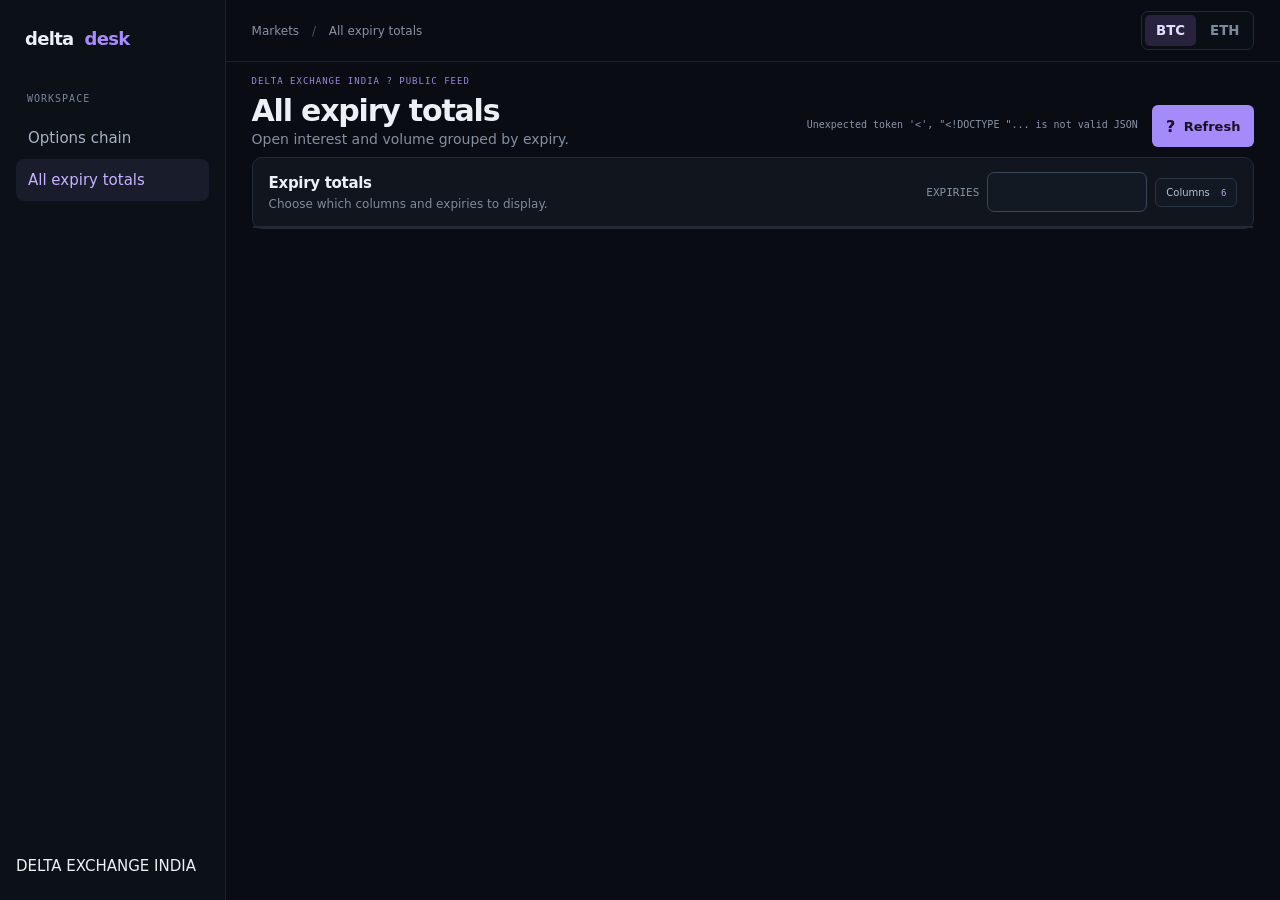
==== templates/totals.html @ e9b01094 "Implement totals API and UI for expiry data; refactor app.js to use dynamic columns" ====
<!doctype html><html lang="en"><head><meta charset="utf-8"><meta name="viewport" content="width=device-width,initial-scale=1"><title>All expiry totals - Delta Desk</title><link rel="stylesheet" href="/static/style.css"></head><body><div class="app-shell"><aside class="sidebar"><a class="brand" href="/">delta<span class="brand-light">desk</span></a><div class="side-label">WORKSPACE</div><a class="nav" href="/">Options chain</a><a class="nav active" href="/totals">All expiry totals</a><div class="sidebar-bottom">DELTA EXCHANGE INDIA</div></aside><main class="main"><header class="topbar"><div class="crumb">Markets <span>/</span> All expiry totals</div><div class="asset-picker"><button class="asset active" data-asset="BTC">BTC</button><button class="asset" data-asset="ETH">ETH</button></div></header><section class="content"><div class="page-heading"><div><div class="eyebrow">DELTA EXCHANGE INDIA ? PUBLIC FEED</div><h1>All expiry totals</h1><p class="subtitle">Open interest and volume grouped by expiry.</p></div><div class="totals-page-actions"><div id="status" class="last-updated">Loading market data...</div><button class="refresh-button" id="totalsRefresh"><span>?</span> Refresh</button></div></div><section class="chain-section"><div class="chain-header"><div><h2>Expiry totals</h2><p>Choose which columns and expiries to display.</p></div><div class="chain-actions"><label class="totals-filter">EXPIRIES <select id="expiryFilter" multiple size="1" title="Use Ctrl or Command to select multiple expiries"></select></label><div class="column-control"><button class="outline-button" id="totalsColumnsBtn">Columns <b id="totalsColumnCount">6</b></button><div class="column-menu hidden" id="totalsColumnMenu"><div class="menu-title">VISIBLE COLUMNS</div><div id="totalsColumnOptions"></div></div></div></div></div><div class="table-wrap"><table id="totalsTable"><thead></thead><tbody id="totals"></tbody><tfoot id="totalsFoot"></tfoot></table></div></section></section></main></div><script src="/static/columns.js"></script><script src="/static/totals.js"></script></body></html>
---- static/style.css ----
:root{color-scheme:dark;--bg:#090c12;--panel:#10151e;--panel2:#141a25;--line:#202836;--muted:#7b879a;--text:#ecf1f8;--accent:#a88bff;--green:#49d6a0;--red:#ff7285;--mono:"DM Mono",monospace;--sans:Manrope,system-ui,sans-serif}*{box-sizing:border-box}body{margin:0;background:var(--bg);color:var(--text);font-family:var(--sans);font-size:13px}.app-shell{min-height:100vh;display:grid;grid-template-columns:226px minmax(0,1fr)}.sidebar{background:#0c1017;border-right:1px solid #1b2330;min-height:100vh;padding:25px 16px;display:flex;flex-direction:column}.brand{display:flex;align-items:center;gap:11px;text-decoration:none;color:var(--text);font-size:18px;font-weight:800;letter-spacing:-.7px;padding:3px 9px 44px}.brand-mark{width:34px;height:34px;border-radius:11px;background:#a78bfa;color:#141020;display:grid;place-items:center;font-size:23px}.brand-light{color:#a88bff}.brand small{display:block;font:9px var(--mono);letter-spacing:1.55px;color:#69758a;margin-top:3px}.side-label,.eyebrow,.metric-label,.expiry-picker label,.summary-top,.menu-title{font:10px var(--mono);letter-spacing:1px;color:#78859a}.side-label{padding:0 11px 13px}.nav{color:#a8b2c3;text-decoration:none;display:flex;align-items:center;gap:11px;padding:12px;border-radius:8px}.nav.active{background:#191c2a;color:#c7b2ff}.nav-icon{font-size:18px}.nav-dot{margin-left:auto;width:5px;height:5px;border-radius:50%;background:#aa8cff}.sidebar-bottom{margin-top:auto}.api-status{display:flex;gap:8px;align-items:center;background:#101820;border:1px solid #1d302e;border-radius:7px;padding:10px 9px;color:#93a99f;font:9px var(--mono);letter-spacing:.5px}.api-status i,.live-label i,.pulse{width:7px;height:7px;background:var(--green);border-radius:50%;box-shadow:0 0 10px #49d6a066}.exchange-mark{font:9px var(--mono);color:#5e6878;letter-spacing:1px;margin:17px 9px 0}.exchange-mark span{color:#a48af5}.main{min-width:0}.topbar{height:62px;border-bottom:1px solid #1a222d;display:flex;justify-content:space-between;align-items:center;padding:0 36px}.crumb{color:#8792a4;font-size:12px}.crumb span{padding:0 9px;color:#475263}.top-right{display:flex;align-items:center;gap:16px}.live-label{display:flex;align-items:center;gap:7px;font:9px var(--mono);letter-spacing:.7px;color:#a1b0b3}.icon-button{border:1px solid var(--line);background:var(--panel);color:#b6c0ce;width:30px;height:30px;border-radius:7px;font-size:18px;cursor:pointer}.avatar{width:27px;height:27px;border-radius:50%;background:#222a37;color:#c8d1dc;display:grid;place-items:center;font-weight:700}.content{max-width:1580px;margin:auto;padding:33px 36px 24px}.page-heading{display:flex;align-items:flex-end;justify-content:space-between;margin-bottom:23px}.eyebrow{font-size:9px;color:#9c87dc}.eyebrow span{color:#526075;padding:0 5px}h1{font-size:27px;letter-spacing:-1.2px;margin:7px 0 3px}.subtitle{font-size:12px;color:#8290a3;margin:0}.last-updated{display:flex;align-items:center;gap:8px;color:#8896a9;font:10px var(--mono);padding-bottom:3px}.pulse{width:6px;height:6px}.market-strip{min-height:82px;background:linear-gradient(105deg,#121824,#10151e);border:1px solid #222c3b;border-radius:10px;display:flex;align-items:center;padding:14px 18px;gap:22px;margin-bottom:16px}.asset-picker{padding:3px;background:#0a0f16;border:1px solid #212a37;border-radius:7px;display:flex;gap:3px}.asset{border:0;border-radius:5px;background:transparent;color:#7d8a9d;padding:8px 11px;font-family:var(--sans);font-weight:700;cursor:pointer}.asset span{margin-left:3px}.asset.active{color:#e5ddff;background:#28233c}.market-price{display:grid;grid-template-columns:auto auto;align-items:baseline;column-gap:10px}.metric-label{grid-column:1/-1;font-size:9px;margin-bottom:3px}.market-price strong{font:500 19px var(--mono);letter-spacing:-.5px}.price-unit{font:9px var(--mono);color:#69778b}.market-divider{height:39px;width:1px;background:#293240;margin:0 5px}.expiry-picker{display:grid;gap:6px}.expiry-picker label{font-size:9px}.expiry-picker select{background:#0d121a;border:1px solid #293342;color:#dbe3ed;border-radius:6px;padding:8px 30px 8px 10px;font:11px var(--mono);min-width:154px}.refresh-button{margin-left:auto;background:#a58afa;color:#171224;border:0;border-radius:6px;padding:9px 14px;font:700 11px var(--sans);cursor:pointer}.refresh-button span{font-size:16px;vertical-align:-1px;margin-right:4px}.summary-grid{display:grid;grid-template-columns:repeat(4,minmax(0,1fr));gap:12px;margin-bottom:25px}.summary-card{background:var(--panel);border:1px solid #202a38;border-radius:9px;padding:15px 16px;min-height:104px}.summary-top{display:flex;justify-content:space-between;align-items:center;font-size:9px}.card-glyph{font-size:15px}.violet{color:#b49aff}.green{color:var(--green)}.red{color:var(--red)}.blue{color:#83bfff}.summary-card strong{display:block;font:500 22px var(--mono);margin:8px 0 4px}.summary-card small{font-size:10px;color:#7e8b9f}.chain-section{background:#10151e;border:1px solid #222c39;border-radius:10px;overflow:visible}.chain-header{display:flex;justify-content:space-between;align-items:center;padding:18px 19px 16px}.section-title{display:flex;align-items:center;gap:10px}h2{font-size:15px;letter-spacing:-.3px;margin:0}.chain-header p{font-size:10px;color:#7f8b9d;margin:5px 0 0}.expiry-badge{font:9px var(--mono);color:#baa9fa;border:1px solid #3a3157;background:#201c30;padding:4px 7px;border-radius:4px}.chain-actions{display:flex;gap:8px}.column-control{position:relative}.outline-button{background:#121923;border:1px solid #2a3544;border-radius:6px;color:#b6c0ce;padding:8px 10px;font:10px var(--sans);cursor:pointer}.outline-button b{font:9px var(--mono);color:#baa8fa;margin-left:8px}.column-menu{position:absolute;z-index:4;right:0;top:38px;width:210px;padding:13px;background:#171e29;border:1px solid #303b4a;box-shadow:0 14px 40px #0009;border-radius:8px}.hidden{display:none}.menu-title{font-size:9px;padding-bottom:9px;border-bottom:1px solid #2c3542;margin-bottom:6px}.column-option{display:flex;align-items:center;gap:9px;padding:6px 2px;color:#bdc7d5;font-size:11px;cursor:pointer}.column-option input{accent-color:#a58afa}.table-wrap{width:100%;overflow:auto;border-top:1px solid #202a37;border-bottom:1px solid #202a37}table{width:100%;border-collapse:collapse;min-width:1020px;font-variant-numeric:tabular-nums}thead{background:#121923}th{font:9px var(--mono);letter-spacing:.45px;color:#8996a8;padding:11px 10px;text-align:right;white-space:nowrap;border-bottom:1px solid #26303e}td{padding:9px 10px;text-align:right;font:10px var(--mono);color:#c0cad8;border-bottom:1px solid #1d2631;white-space:nowrap}tbody tr:hover{background:#171e29}.call-head{text-align:center!important;color:#68d5a9!important}.put-head{text-align:center!important;color:#fa8390!important}.strike-head{text-align:center!important}.type-cell{text-align:center;font:9px var(--sans);font-weight:700}.type-call{color:#60d6a6}.type-put{color:#ff8091}.strike-cell{text-align:center;color:#f1f3f7;font-weight:500}.call-row{background:#14201f2b}.put-row{background:#24171d2b}.high{font-weight:700!important;color:#58dfa9!important;background:#18362c66}.low{font-weight:700!important;color:#ff788b!important;background:#3b202766}.empty-state{text-align:center!important;padding:48px 12px!important;color:#8b98aa!important;font:11px var(--sans)!important}.loader{display:inline-block;width:17px;height:17px;border:2px solid #3b4050;border-top-color:#ad95ff;border-radius:50%;animation:spin .8s linear infinite;margin-bottom:9px}@keyframes spin{to{transform:rotate(360deg)}}.table-footer{display:flex;justify-content:space-between;align-items:center;padding:11px 17px;color:#778498;font:9px var(--mono)}.legend{display:flex;gap:15px;align-items:center}.legend span{display:flex;align-items:center;gap:5px}.legend-high,.legend-low{width:7px;height:7px;border-radius:2px;background:var(--green)}.legend-low{background:var(--red)}.disclaimer{font-size:9px;color:#596679;padding:13px 2px}.error-banner{margin:14px;padding:12px;border-radius:6px;background:#381e27;color:#ff9cab;font-size:11px}
@media(max-width:1000px){.app-shell{grid-template-columns:66px minmax(0,1fr)}.sidebar{padding:19px 9px}.brand{padding:3px 6px 42px}.brand>span:last-child,.side-label,.nav:not(.active),.nav.active{font-size:0}.brand-mark{flex:0 0 34px}.nav.active{justify-content:center;padding:13px 5px}.nav-icon{font-size:18px}.nav-dot{display:none}.api-status{justify-content:center;padding:10px 0}.api-status span,.exchange-mark{display:none}.content{padding:28px 22px}.topbar{padding:0 22px}}
@media(max-width:650px){.app-shell{display:block}.sidebar{display:none}.topbar{height:52px;padding:0 16px}.content{padding:23px 14px}.page-heading{align-items:flex-start;gap:12px;flex-direction:column;margin-bottom:17px}h1{font-size:24px}.last-updated{font-size:9px}.market-strip{padding:12px;gap:11px;flex-wrap:wrap}.asset-picker{order:0}.market-price{order:1;margin-left:auto}.market-price strong{font-size:16px}.price-unit{font-size:8px}.market-divider{display:none}.expiry-picker{order:2;flex:1}.expiry-picker select{width:100%;min-width:0}.refresh-button{order:3;margin:0;padding:9px 10px}.summary-grid{grid-template-columns:repeat(2,minmax(0,1fr));gap:9px;margin-bottom:18px}.summary-card{padding:12px;min-height:94px}.summary-card strong{font-size:18px}.summary-top{font-size:8px}.chain-header{align-items:flex-start;gap:12px;flex-direction:column;padding:15px 13px}.chain-actions{width:100%;justify-content:flex-end}.outline-button{font-size:9px}.table-footer{align-items:flex-start;gap:9px;flex-direction:column;padding:10px 12px}.legend{flex-wrap:wrap;gap:9px}.table-wrap{max-height:65vh}th,td{padding:9px 8px}.disclaimer{line-height:1.6}.live-label{font-size:8px}}

/* Paired NSE-style call/put chain */
.group-call,.group-put{font:10px var(--mono);letter-spacing:1.2px;text-align:center;padding:10px;border-bottom:1px solid #293443}
.group-call{background:#153027;color:#6cdbad}.group-put{background:#351e28;color:#ff8394}.strike-top{vertical-align:middle}
.strike-row .strike-cell{position:sticky;left:50%;transform:translateX(-50%);z-index:2;background:#171d29;color:#f2f4f7;font-weight:700;text-align:center;min-width:96px;border-left:1px solid #30394a;border-right:1px solid #30394a}
.spot-row td{border-top:1px solid #a58afa!important;border-bottom:1px solid #a58afa!important}.spot-row .strike-cell{background:#28233d;color:#d9caff}.spot-tag{display:inline-block;margin-left:6px;padding:2px 4px;border-radius:3px;background:#8e72df;color:white;font:8px var(--mono);vertical-align:1px}
.call-cell{background:#13201b45}.put-cell{background:#25171d45}.call-cell.high{box-shadow:inset 0 0 0 1px #55d6a03c}.put-cell.high{box-shadow:inset 0 0 0 1px #55d6a03c}
.top-right{gap:10px}.theme-button{background:#151b26;border:1px solid #293342;border-radius:6px;color:#c1c9d5;padding:7px 9px;font:10px var(--sans);cursor:pointer}.theme-button span{margin-left:4px}.is-loading{animation:spin .9s linear infinite}.feed-stale tbody{opacity:.72}
body.light{--bg:#f3f5f9;--panel:#fff;--panel2:#f8f9fc;--line:#e1e5ed;--muted:#657185;--text:#1d2634;color-scheme:light;background:#f3f5f9;color:#1d2634}
body.light .sidebar{background:#fff;border-color:#e1e5ed}body.light .brand{color:#202838}body.light .brand small,body.light .side-label{color:#778298}body.light .nav{color:#5b6678}body.light .nav.active{background:#f0ecff;color:#6548b9}body.light .topbar{border-color:#e1e5ed}body.light .crumb,body.light .subtitle,body.light .last-updated{color:#68758a}body.light .market-strip{background:linear-gradient(105deg,#fff,#f8f9fc);border-color:#dfe4ed}body.light .asset-picker{background:#f3f5f9;border-color:#e0e4ec}body.light .asset{color:#68758a}body.light .asset.active{background:#e9e2ff;color:#6347af}body.light .market-divider{background:#dce1e9}body.light .price-unit,body.light .metric-label,body.light .expiry-picker label{color:#758096}body.light .expiry-picker select{background:#fff;border-color:#d9dfe8;color:#293447}body.light .summary-card,body.light .chain-section{background:#fff;border-color:#e0e5ed}body.light .summary-top{color:#6f7a8d}body.light .summary-card small,body.light .chain-header p{color:#758096}body.light .outline-button,body.light .theme-button{background:#fff;border-color:#d9dfe8;color:#48566a}body.light .column-menu{background:#fff;border-color:#d9dfe8;box-shadow:0 14px 40px #27344a22}body.light .column-option{color:#354258}body.light .menu-title{border-color:#e5e8ef;color:#758096}body.light .table-wrap{border-color:#e1e5ed}body.light thead{background:#f4f6fa}body.light th{color:#647187;border-color:#e0e5ec}body.light td{color:#354258;border-color:#e9ecf1}body.light tbody tr:hover{background:#f7f8fb}body.light .strike-row .strike-cell{background:#fff;color:#202b3a;border-color:#d9dfe8}body.light .spot-row .strike-cell{background:#efeaff;color:#6044b0}body.light .call-cell{background:#f0faf5}body.light .put-cell{background:#fff3f4}body.light .group-call{background:#e5f6ed;color:#16865c;border-color:#d1ecdd}body.light .group-put{background:#ffebee;color:#cc4c5f;border-color:#f1d2d7}body.light .empty-state{color:#68758a!important}body.light .disclaimer{color:#788499}body.light .expiry-badge{background:#f2edff;border-color:#ded3ff;color:#6549b7}
@media(max-width:650px){.theme-button{padding:7px}.theme-button span{display:none}.spot-tag{margin-left:3px}.strike-row .strike-cell{left:50%;min-width:80px}}
.market-price .price-change{grid-column:1/-1;font:9px var(--mono);margin-top:4px}.positive{color:#43d39a}.negative{color:#ff7386}td small{display:block;font-size:8px;opacity:.8;margin-top:2px}body.light .market-price .price-change{color:#68758a}body.light .positive{color:#138255}body.light .negative{color:#c93651}
tfoot{position:sticky;bottom:0;z-index:3}tfoot td,tfoot th{background:#20283a;color:#e8edf6;font-weight:700;border-top:2px solid #a58afa;padding-top:12px;padding-bottom:12px}.total-label{font:9px var(--mono)!important;letter-spacing:.35px;text-align:center!important}.total-cell{text-align:right!important}.call-cell{background:#161e1d}.put-cell{background:#211a21}.strike-row:nth-child(even) .call-cell{background:#1a2422}.strike-row:nth-child(even) .put-cell{background:#281f25}body.light .call-cell{background:#f4f0dc}body.light .put-cell{background:#fff}body.light .strike-row:nth-child(even) .call-cell{background:#eee9d1}body.light .strike-row:nth-child(even) .put-cell{background:#fafafa}body.light tfoot td,body.light tfoot th{background:#ded8f5;color:#2f2750;border-color:#8e79cc}body.light .market-price .price-change.positive{color:#138255}body.light .market-price .price-change.negative{color:#c93651}
/* Make native expiry picker text and menu options comfortably readable. */
#expiry{font:500 14px var(--mono)!important;min-height:44px;padding-top:10px;padding-bottom:10px;line-height:1.4}#expiry option{font:14px var(--mono);padding:8px 10px;min-height:36px}body.light #expiry option{background:#fff;color:#293447}body:not(.light) #expiry option{background:#111720;color:#e8edf6}
@media(max-width:650px){#expiry{font-size:13px!important;min-height:42px}}

.strike-count-control{display:flex;align-items:center;gap:6px;color:#8794a6;font:9px var(--mono);white-space:nowrap}.strike-count-control select,.strike-count-control input{width:70px;background:#121923;border:1px solid #2a3544;color:#dbe3ed;border-radius:5px;padding:7px;font:11px var(--mono)}.strike-count-control input{width:58px}.cell-pct{display:block;color:#91a0b4;font-size:8px;margin-top:2px}.pct-yellow{background:color-mix(in srgb,#f2cb57 calc(var(--pct,80)*1%),transparent)!important;color:#fff0b5!important}.pct-blue{background:#174f85!important;color:#d5ecff!important;font-weight:700}.pct-75{background:#514326!important}.pct-80{background:#68562b!important}.pct-85{background:#80682f!important}.pct-90{background:#a17e32!important}.pct-95{background:#c49a3b!important}.chain-actions{align-items:center}.nav.active{color:#c7b2ff}
@media(max-width:650px){.chain-actions{flex-wrap:wrap}.strike-count-control{font-size:8px}}

#strikeCount{min-width:98px;height:40px;padding:8px 30px 8px 12px;font:600 16px var(--mono);color:#ecf1f8;background:#121923;border:1px solid #39475a;border-radius:7px}#strikeCount option{font:16px var(--mono);padding:10px;background:#111720;color:#ecf1f8}.totals-button{display:inline-flex;align-items:center;text-decoration:none;font-size:11px}.strike-count-control{font-size:10px}.chain-actions{gap:10px}
@media(max-width:650px){#strikeCount{height:38px;min-width:90px;font-size:15px}.totals-button{padding:8px}}

.field-oi,.field-volume,.field-bid_size,.field-ask_size{font-family:var(--sans)!important;font-size:12px!important;font-weight:600!important;letter-spacing:0;color:#e3eaf3}
body.light .field-oi,body.light .field-volume,body.light .field-bid_size,body.light .field-ask_size{color:#263348}

td,th{font-family:var(--sans);font-size:12px!important;letter-spacing:0}td{font-weight:500}.totals-filter{display:flex;align-items:center;gap:8px;color:#8794a6;font:10px var(--mono)}#expiryFilter{min-width:190px;max-width:230px;height:40px;padding:8px 10px;background:#121923;border:1px solid #39475a;color:#ecf1f8;border-radius:7px;font:13px var(--sans)}#expiryFilter option{padding:6px;font-size:13px}.totals-filter:focus-within #expiryFilter{height:125px}.totals-button{white-space:nowrap}
body.light #expiryFilter{background:#fff;color:#293447;border-color:#d9dfe8}body.light #expiryFilter option{background:#fff;color:#293447}

/* Shared responsive layout for chain and totals pages. */
.content{width:100%;max-width:none;margin:0;padding:22px clamp(14px,2vw,32px) 20px}.topbar{padding-inline:clamp(14px,2vw,32px)}.page-heading{margin-bottom:16px}.chain-section{width:100%;min-width:0}.chain-header{padding:14px 16px;gap:12px}.chain-actions{display:flex;flex-wrap:wrap;justify-content:flex-end;gap:8px}.table-wrap{width:100%;max-width:100%;overflow:auto;overscroll-behavior-x:contain}.table-wrap table{width:max-content;min-width:100%}#totalsTable{min-width:1150px}.totals-filter{flex-wrap:wrap}#expiryFilter{min-width:140px;max-width:200px}.table-footer{gap:10px;flex-wrap:wrap}.summary-grid{margin-bottom:16px}
@media(min-width:1500px){.content{padding-inline:30px}}
@media(max-width:900px){.app-shell{grid-template-columns:190px minmax(0,1fr)}.content{padding:20px 16px}.topbar{padding-inline:16px}.market-strip{gap:12px;flex-wrap:wrap}.refresh-button{margin-left:0}.chain-header{align-items:flex-start;flex-direction:column}.chain-actions{width:100%;justify-content:flex-start}}
@media(max-width:650px){.app-shell{display:block}.sidebar{display:flex;min-height:0;height:auto;padding:8px 10px;flex-direction:row;align-items:center;gap:6px;overflow-x:auto;border-right:0;border-bottom:1px solid #1b2330}.brand{padding:3px 8px;margin-right:4px;font-size:14px}.brand small,.side-label,.sidebar-bottom{display:none}.nav{padding:8px 10px;white-space:nowrap;font-size:11px}.nav-dot{display:none}.topbar{height:48px;padding-inline:12px}.content{padding:16px 10px}.page-heading{gap:8px;align-items:flex-start;flex-direction:column;margin-bottom:12px}h1{font-size:22px}.last-updated{padding:0}.market-strip{padding:10px;gap:9px;margin-bottom:12px}.market-price{margin-left:auto}.expiry-picker{flex:1;min-width:130px}.refresh-button{margin-left:auto}.summary-grid{grid-template-columns:repeat(2,minmax(0,1fr));gap:8px;margin-bottom:12px}.summary-card{min-height:80px;padding:10px}.summary-card strong{font-size:17px}.chain-header{padding:12px 10px}.chain-actions{justify-content:flex-start;gap:7px}.totals-filter{gap:5px}#expiryFilter{min-width:112px;max-width:150px;height:38px}.totals-filter:focus-within #expiryFilter{height:116px}.table-wrap{max-height:70vh}th,td{padding:8px 7px!important;font-size:11px!important}.field-oi,.field-volume,.field-bid_size,.field-ask_size{font-size:12px!important}.table-footer{padding:9px 10px}.disclaimer{padding:10px 2px}}
@media(min-width:651px) and (max-width:1100px){.summary-grid{grid-template-columns:repeat(2,minmax(0,1fr))}.totals-filter{font-size:9px}}

/* Readability and compact full-width controls */
body{font-size:15px}.content{padding-top:14px!important}.page-heading{margin-bottom:10px!important}h1{font-size:30px}.subtitle{font-size:14px}.chain-header p{font-size:12px}.totals-page-actions{display:flex;align-items:center;gap:14px}.table-wrap td,.table-wrap th{font-size:14px!important;padding:10px 12px!important}.table-wrap table{font-size:14px}#strikeCount{font-size:20px!important;min-width:112px;height:46px}#strikeCount option{font-size:20px!important;line-height:1.5;padding:12px 14px}.strike-count-control{font-size:11px}.totals-filter{font-size:11px}#expiryFilter{font-size:15px;min-width:160px}.totals-page-actions .refresh-button{font-size:13px;min-height:42px}
@media(max-width:650px){.page-heading h1{font-size:23px}.totals-page-actions{width:100%;justify-content:space-between}.table-wrap td,.table-wrap th{font-size:12px!important;padding:9px 9px!important}#strikeCount{font-size:18px!important;min-width:96px;height:42px}#strikeCount option{font-size:18px!important}.content{padding-top:12px!important}}
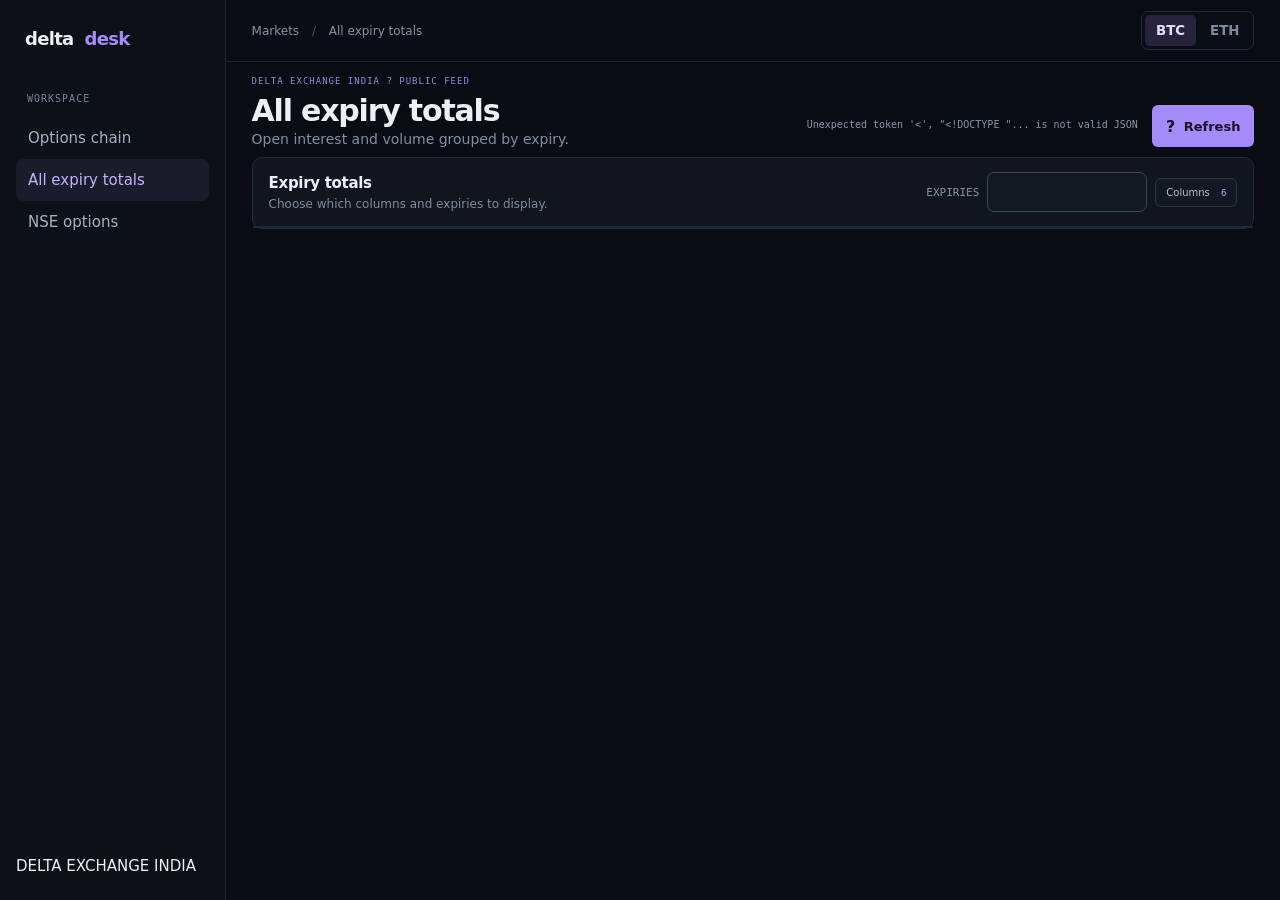
==== commit 300f8d47: "Add Upstox NSE option chain with automatic login; deploy with Docker - upstox.py: TOTP/PIN browser l" ====
--- a/templates/totals.html
+++ b/templates/totals.html
@@ -1 +1 @@
-<!doctype html><html lang="en"><head><meta charset="utf-8"><meta name="viewport" content="width=device-width,initial-scale=1"><title>All expiry totals - Delta Desk</title><link rel="stylesheet" href="/static/style.css"></head><body><div class="app-shell"><aside class="sidebar"><a class="brand" href="/">delta<span class="brand-light">desk</span></a><div class="side-label">WORKSPACE</div><a class="nav" href="/">Options chain</a><a class="nav active" href="/totals">All expiry totals</a><div class="sidebar-bottom">DELTA EXCHANGE INDIA</div></aside><main class="main"><header class="topbar"><div class="crumb">Markets <span>/</span> All expiry totals</div><div class="asset-picker"><button class="asset active" data-asset="BTC">BTC</button><button class="asset" data-asset="ETH">ETH</button></div></header><section class="content"><div class="page-heading"><div><div class="eyebrow">DELTA EXCHANGE INDIA ? PUBLIC FEED</div><h1>All expiry totals</h1><p class="subtitle">Open interest and volume grouped by expiry.</p></div><div class="totals-page-actions"><div id="status" class="last-updated">Loading market data...</div><button class="refresh-button" id="totalsRefresh"><span>?</span> Refresh</button></div></div><section class="chain-section"><div class="chain-header"><div><h2>Expiry totals</h2><p>Choose which columns and expiries to display.</p></div><div class="chain-actions"><label class="totals-filter">EXPIRIES <select id="expiryFilter" multiple size="1" title="Use Ctrl or Command to select multiple expiries"></select></label><div class="column-control"><button class="outline-button" id="totalsColumnsBtn">Columns <b id="totalsColumnCount">6</b></button><div class="column-menu hidden" id="totalsColumnMenu"><div class="menu-title">VISIBLE COLUMNS</div><div id="totalsColumnOptions"></div></div></div></div></div><div class="table-wrap"><table id="totalsTable"><thead></thead><tbody id="totals"></tbody><tfoot id="totalsFoot"></tfoot></table></div></section></section></main></div><script src="/static/columns.js"></script><script src="/static/totals.js"></script></body></html>+<!doctype html><html lang="en"><head><meta charset="utf-8"><meta name="viewport" content="width=device-width,initial-scale=1"><title>All expiry totals - Delta Desk</title><link rel="stylesheet" href="/static/style.css"></head><body><div class="app-shell"><aside class="sidebar"><a class="brand" href="/">delta<span class="brand-light">desk</span></a><div class="side-label">WORKSPACE</div><a class="nav" href="/">Options chain</a><a class="nav active" href="/totals">All expiry totals</a><a class="nav" href="/upstox">NSE options</a><div class="sidebar-bottom">DELTA EXCHANGE INDIA</div></aside><main class="main"><header class="topbar"><div class="crumb">Markets <span>/</span> All expiry totals</div><div class="asset-picker"><button class="asset active" data-asset="BTC">BTC</button><button class="asset" data-asset="ETH">ETH</button></div></header><section class="content"><div class="page-heading"><div><div class="eyebrow">DELTA EXCHANGE INDIA ? PUBLIC FEED</div><h1>All expiry totals</h1><p class="subtitle">Open interest and volume grouped by expiry.</p></div><div class="totals-page-actions"><div id="status" class="last-updated">Loading market data...</div><button class="refresh-button" id="totalsRefresh"><span>?</span> Refresh</button></div></div><section class="chain-section"><div class="chain-header"><div><h2>Expiry totals</h2><p>Choose which columns and expiries to display.</p></div><div class="chain-actions"><label class="totals-filter">EXPIRIES <select id="expiryFilter" multiple size="1" title="Use Ctrl or Command to select multiple expiries"></select></label><div class="column-control"><button class="outline-button" id="totalsColumnsBtn">Columns <b id="totalsColumnCount">6</b></button><div class="column-menu hidden" id="totalsColumnMenu"><div class="menu-title">VISIBLE COLUMNS</div><div id="totalsColumnOptions"></div></div></div></div></div><div class="table-wrap"><table id="totalsTable"><thead></thead><tbody id="totals"></tbody><tfoot id="totalsFoot"></tfoot></table></div></section></section></main></div><script src="/static/columns.js"></script><script src="/static/totals.js"></script></body></html>
--- a/static/style.css
+++ b/static/style.css
@@ -40,3 +40,5 @@
 /* Readability and compact full-width controls */
 body{font-size:15px}.content{padding-top:14px!important}.page-heading{margin-bottom:10px!important}h1{font-size:30px}.subtitle{font-size:14px}.chain-header p{font-size:12px}.totals-page-actions{display:flex;align-items:center;gap:14px}.table-wrap td,.table-wrap th{font-size:14px!important;padding:10px 12px!important}.table-wrap table{font-size:14px}#strikeCount{font-size:20px!important;min-width:112px;height:46px}#strikeCount option{font-size:20px!important;line-height:1.5;padding:12px 14px}.strike-count-control{font-size:11px}.totals-filter{font-size:11px}#expiryFilter{font-size:15px;min-width:160px}.totals-page-actions .refresh-button{font-size:13px;min-height:42px}
 @media(max-width:650px){.page-heading h1{font-size:23px}.totals-page-actions{width:100%;justify-content:space-between}.table-wrap td,.table-wrap th{font-size:12px!important;padding:9px 9px!important}#strikeCount{font-size:18px!important;min-width:96px;height:42px}#strikeCount option{font-size:18px!important}.content{padding-top:12px!important}}
+
+.chain-table-wrap{overflow-x:scroll!important;overflow-y:auto;touch-action:pan-y pinch-zoom;scrollbar-gutter:stable;cursor:grab}.chain-table-wrap:active,.chain-table-wrap.is-dragging{cursor:grabbing;user-select:none}.chain-table-wrap::-webkit-scrollbar{height:14px}.chain-table-wrap::-webkit-scrollbar-thumb{background:#566176;border-radius:8px;border:3px solid #151b25}.chain-table-wrap::-webkit-scrollbar-track{background:#0e131b;border-radius:8px}.chain-table-wrap:focus-visible{outline:2px solid #a58afa;outline-offset:2px}
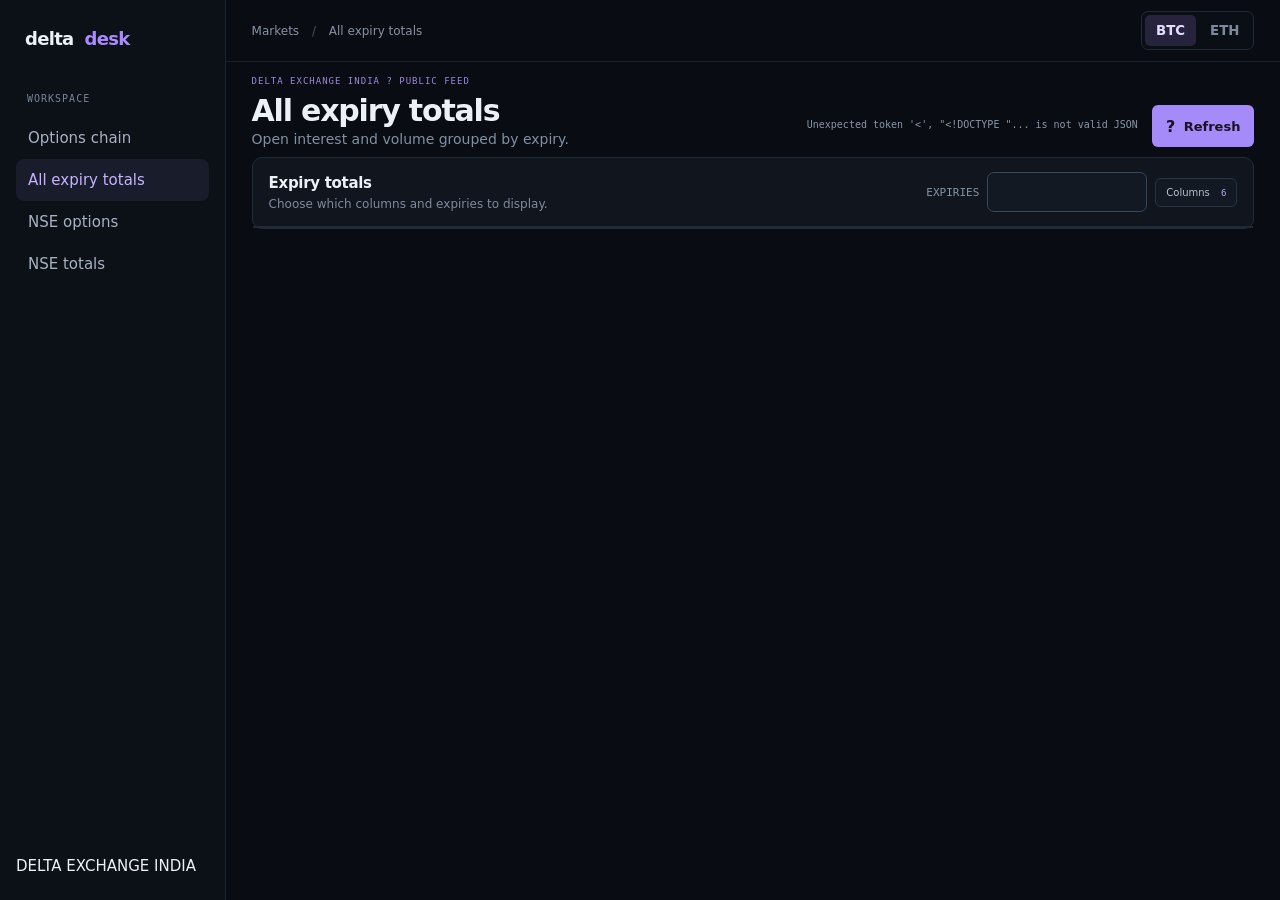
==== commit 6c2bcedf: "Add NSE totals across expiries page; single re-login when concurrent requests hit an expired token C" ====
--- a/templates/totals.html
+++ b/templates/totals.html
@@ -1 +1 @@
-<!doctype html><html lang="en"><head><meta charset="utf-8"><meta name="viewport" content="width=device-width,initial-scale=1"><title>All expiry totals - Delta Desk</title><link rel="stylesheet" href="/static/style.css"></head><body><div class="app-shell"><aside class="sidebar"><a class="brand" href="/">delta<span class="brand-light">desk</span></a><div class="side-label">WORKSPACE</div><a class="nav" href="/">Options chain</a><a class="nav active" href="/totals">All expiry totals</a><a class="nav" href="/upstox">NSE options</a><div class="sidebar-bottom">DELTA EXCHANGE INDIA</div></aside><main class="main"><header class="topbar"><div class="crumb">Markets <span>/</span> All expiry totals</div><div class="asset-picker"><button class="asset active" data-asset="BTC">BTC</button><button class="asset" data-asset="ETH">ETH</button></div></header><section class="content"><div class="page-heading"><div><div class="eyebrow">DELTA EXCHANGE INDIA ? PUBLIC FEED</div><h1>All expiry totals</h1><p class="subtitle">Open interest and volume grouped by expiry.</p></div><div class="totals-page-actions"><div id="status" class="last-updated">Loading market data...</div><button class="refresh-button" id="totalsRefresh"><span>?</span> Refresh</button></div></div><section class="chain-section"><div class="chain-header"><div><h2>Expiry totals</h2><p>Choose which columns and expiries to display.</p></div><div class="chain-actions"><label class="totals-filter">EXPIRIES <select id="expiryFilter" multiple size="1" title="Use Ctrl or Command to select multiple expiries"></select></label><div class="column-control"><button class="outline-button" id="totalsColumnsBtn">Columns <b id="totalsColumnCount">6</b></button><div class="column-menu hidden" id="totalsColumnMenu"><div class="menu-title">VISIBLE COLUMNS</div><div id="totalsColumnOptions"></div></div></div></div></div><div class="table-wrap"><table id="totalsTable"><thead></thead><tbody id="totals"></tbody><tfoot id="totalsFoot"></tfoot></table></div></section></section></main></div><script src="/static/columns.js"></script><script src="/static/totals.js"></script></body></html>+<!doctype html><html lang="en"><head><meta charset="utf-8"><meta name="viewport" content="width=device-width,initial-scale=1"><title>All expiry totals - Delta Desk</title><link rel="stylesheet" href="/static/style.css"></head><body><div class="app-shell"><aside class="sidebar"><a class="brand" href="/">delta<span class="brand-light">desk</span></a><div class="side-label">WORKSPACE</div><a class="nav" href="/">Options chain</a><a class="nav active" href="/totals">All expiry totals</a><a class="nav" href="/upstox">NSE options</a><a class="nav" href="/upstox/totals">NSE totals</a><div class="sidebar-bottom">DELTA EXCHANGE INDIA</div></aside><main class="main"><header class="topbar"><div class="crumb">Markets <span>/</span> All expiry totals</div><div class="asset-picker"><button class="asset active" data-asset="BTC">BTC</button><button class="asset" data-asset="ETH">ETH</button></div></header><section class="content"><div class="page-heading"><div><div class="eyebrow">DELTA EXCHANGE INDIA ? PUBLIC FEED</div><h1>All expiry totals</h1><p class="subtitle">Open interest and volume grouped by expiry.</p></div><div class="totals-page-actions"><div id="status" class="last-updated">Loading market data...</div><button class="refresh-button" id="totalsRefresh"><span>?</span> Refresh</button></div></div><section class="chain-section"><div class="chain-header"><div><h2>Expiry totals</h2><p>Choose which columns and expiries to display.</p></div><div class="chain-actions"><label class="totals-filter">EXPIRIES <select id="expiryFilter" multiple size="1" title="Use Ctrl or Command to select multiple expiries"></select></label><div class="column-control"><button class="outline-button" id="totalsColumnsBtn">Columns <b id="totalsColumnCount">6</b></button><div class="column-menu hidden" id="totalsColumnMenu"><div class="menu-title">VISIBLE COLUMNS</div><div id="totalsColumnOptions"></div></div></div></div></div><div class="table-wrap"><table id="totalsTable"><thead></thead><tbody id="totals"></tbody><tfoot id="totalsFoot"></tfoot></table></div></section></section></main></div><script src="/static/columns.js"></script><script src="/static/totals.js"></script></body></html>
--- a/static/style.css
+++ b/static/style.css
@@ -42,3 +42,18 @@
 @media(max-width:650px){.page-heading h1{font-size:23px}.totals-page-actions{width:100%;justify-content:space-between}.table-wrap td,.table-wrap th{font-size:12px!important;padding:9px 9px!important}#strikeCount{font-size:18px!important;min-width:96px;height:42px}#strikeCount option{font-size:18px!important}.content{padding-top:12px!important}}
 
 .chain-table-wrap{overflow-x:scroll!important;overflow-y:auto;touch-action:pan-y pinch-zoom;scrollbar-gutter:stable;cursor:grab}.chain-table-wrap:active,.chain-table-wrap.is-dragging{cursor:grabbing;user-select:none}.chain-table-wrap::-webkit-scrollbar{height:14px}.chain-table-wrap::-webkit-scrollbar-thumb{background:#566176;border-radius:8px;border:3px solid #151b25}.chain-table-wrap::-webkit-scrollbar-track{background:#0e131b;border-radius:8px}.chain-table-wrap:focus-visible{outline:2px solid #a58afa;outline-offset:2px}
+
+/* Keep the column names visible while scrolling down the chain: the table scrolls inside its own box. */
+@media(min-width:651px){.table-wrap{max-height:calc(100vh - 60px)}}
+.table-wrap thead{position:sticky;top:0;z-index:5}
+.table-wrap thead th:not(.group-call):not(.group-put){background:#121923}
+body.light .table-wrap thead th:not(.group-call):not(.group-put){background:#f4f6fa}
+
+/* Larger percentage labels under chain values (% of column max and LTP change %). */
+.table-wrap td small{font-size:12px!important;margin-top:3px}
+.table-wrap td small.cell-pct{font-size:12px!important;font-weight:600;color:#a9b6c8}
+body.light .table-wrap td small.cell-pct{color:#4d5a6e}
+@media(max-width:650px){.table-wrap td small,.table-wrap td small.cell-pct{font-size:11px!important}}
+
+/* Column picker must sit above the sticky table header. */
+.column-control{z-index:30}.column-menu{z-index:30}
